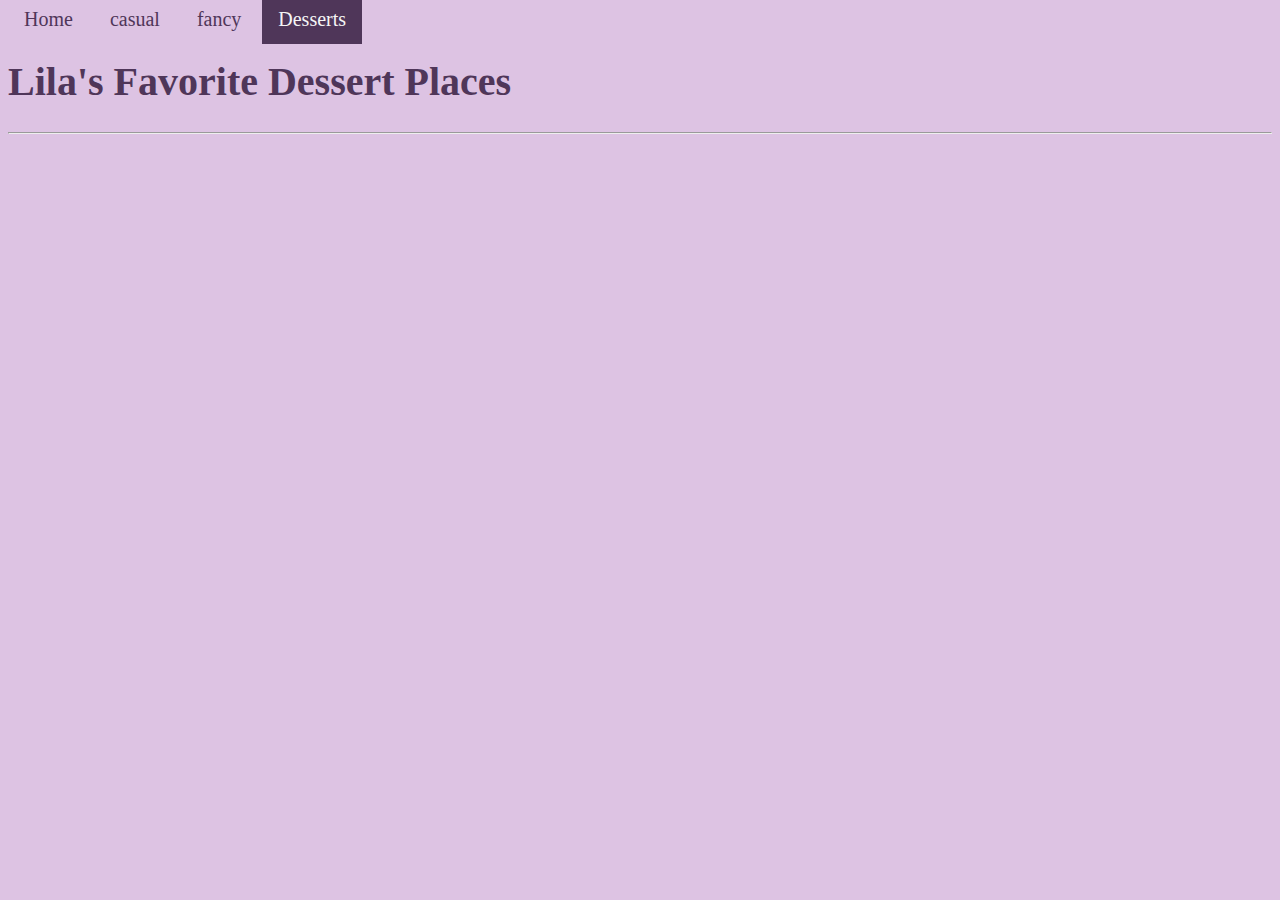
==== nice.html @ fa157d43 "Add files via upload" ====
<!doctype html>
<html>
<div class="topnav">
  <a href="index.html">Home</a>
  <a href="casual.html">casual</a>
  <a href="fancy.html">fancy</a>
  <a href="nice.html"class="active">Desserts</a>
</div>
<head>
	<title>Lila's Favorite Dessert Places</title>
<link href="style.css" type="text/css" rel="stylesheet" />
</head>
<body>
	<h1>Lila's Favorite Dessert Places </h1>

<hr>
</body>
</html>
---- style.css ----
body, p {
	background-color: #ddc3e3;
	color: #4f3659;
	font: "Times New Roman";
	font-size: 20px;
}
h1 {
	color: #4f3659;
	font: "Times New Roman";
}
topnav {
   background-color: #white;
   overflow: hidden;
}

.topnav a {
   float: center;
   color: #4f3659;
   text-align: center;
   padding: 14px 16px;
   text-decoration: none;
   font-size: 20px;
}

.topnav a:hover {
   background-color: #DDDDDD;
   color: black;
}

.topnav a.active {
   background-color: #4f3659;
   color: whitesmoke;
}
colorBand {
	background: #C4DACF;
	height: 120px;
	width: 100%;
}

img{
   height: 80%;
   width: 80%;
}
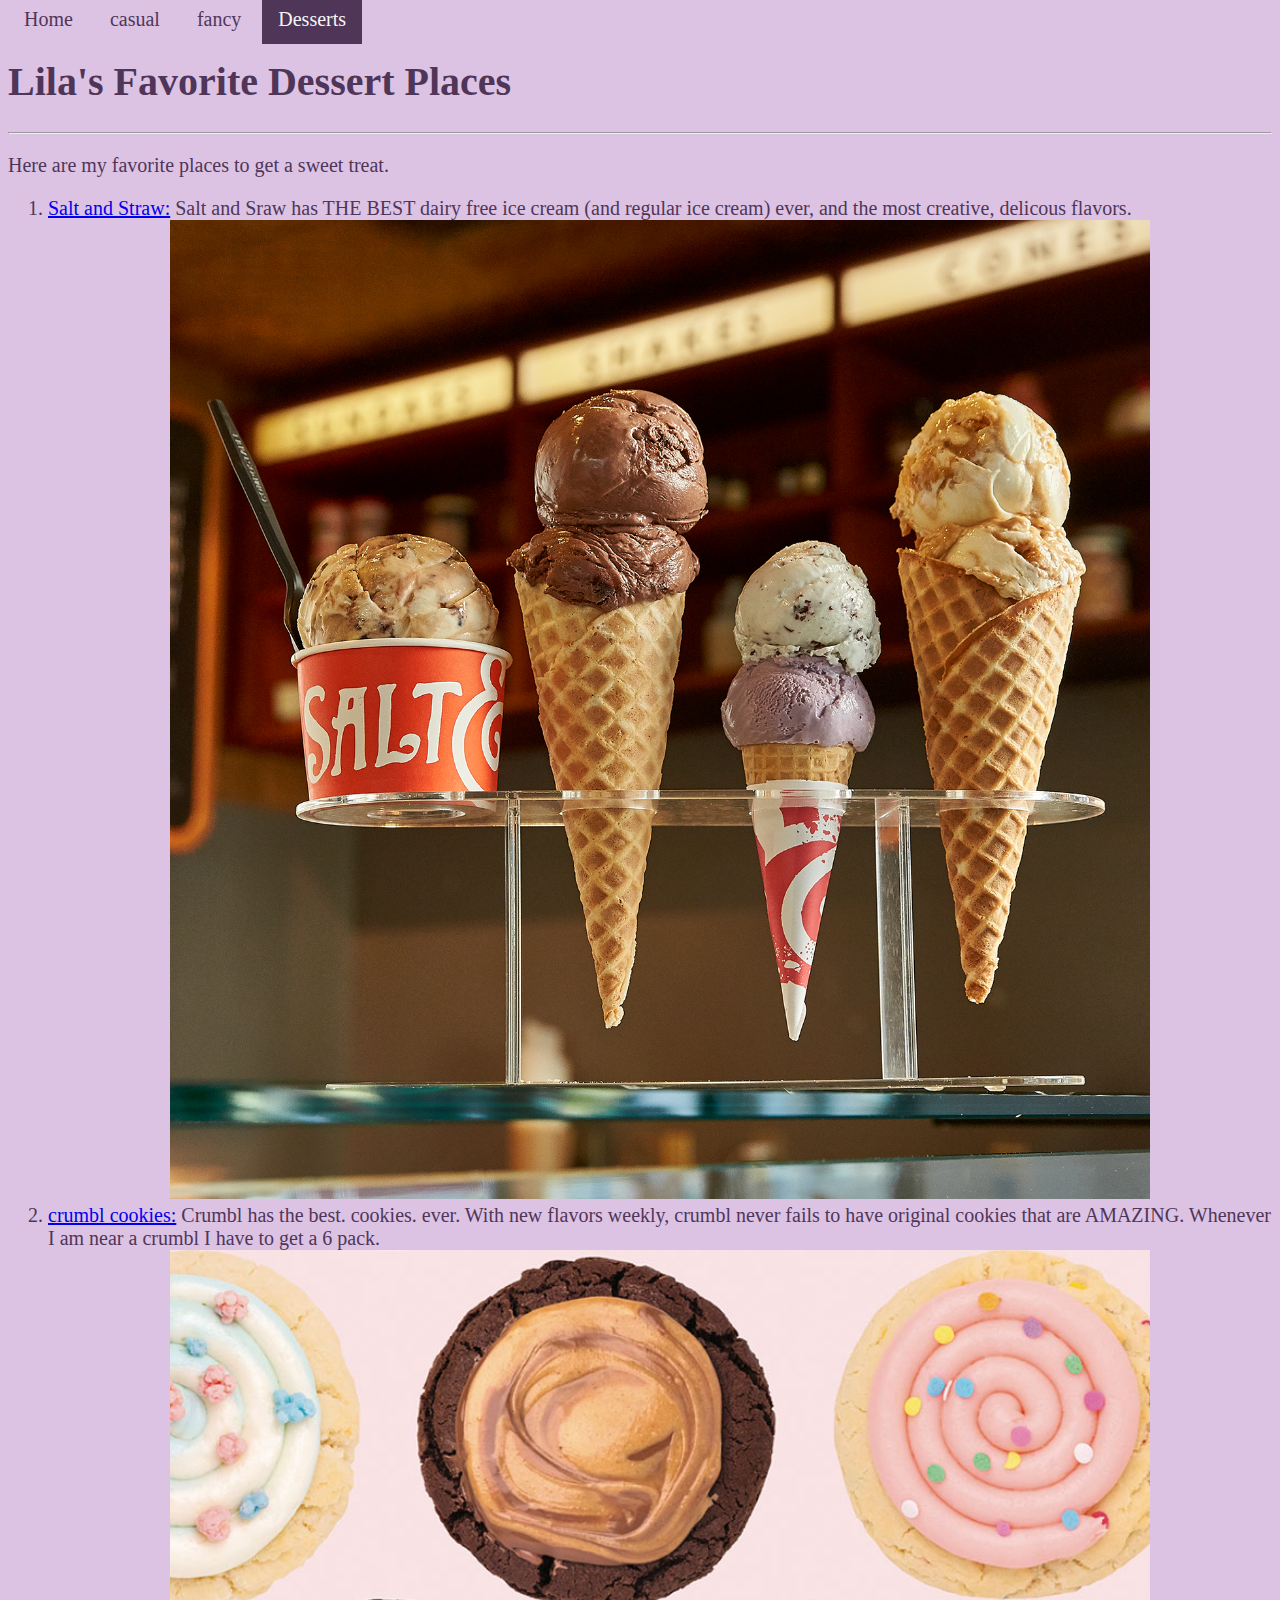
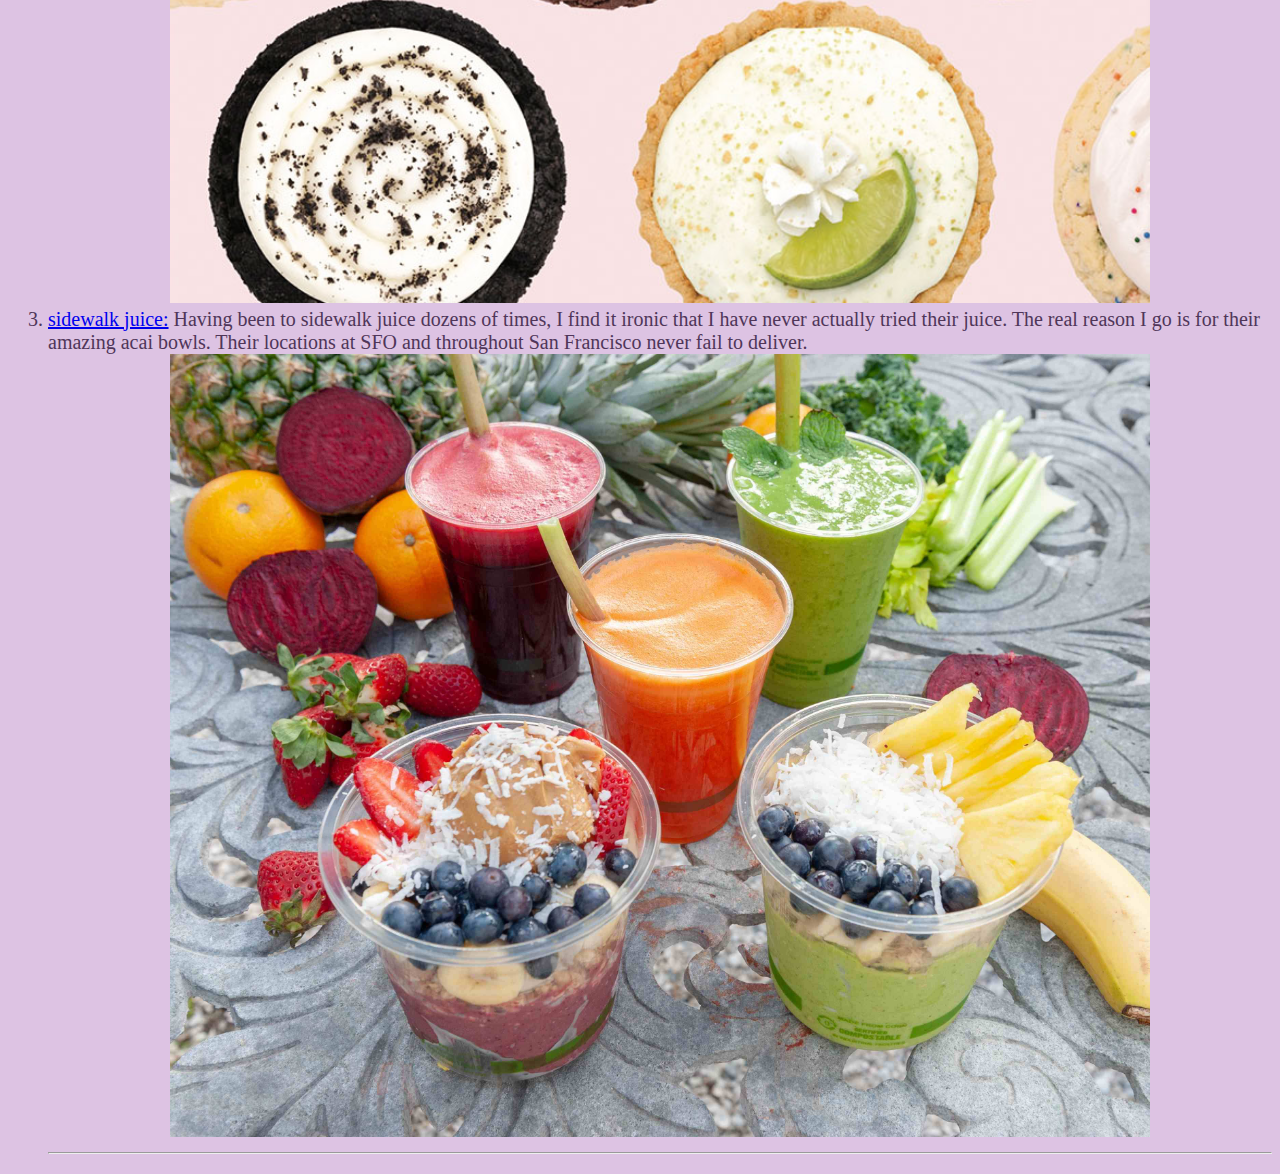
==== commit edd76e7d: "Add files via upload" ====
--- a/nice.html
+++ b/nice.html
@@ -12,6 +12,21 @@
 </head>
 <body>
 	<h1>Lila's Favorite Dessert Places </h1>
+  <hr>
+<p>Here are my favorite places to get a sweet treat.</p>
+
+<ol>
+  <li><a href= "https://saltandstraw.com/collections/shop-all/?gad_source=1&gclid=EAIaIQobChMIrsWXnt2ShgMVMQWtBh3H1gr0EAAYASAAEgInnvD_BwE">Salt and Straw:</a>
+     Salt and Sraw has THE BEST dairy free ice cream (and regular ice cream) ever, and the most creative, delicous flavors. <center><img src="saltAndStraw.png"></center></li>
+
+     <li><a href= "https://crumblcookies.com/?utm_source=google&utm_medium=search&utm_campaign=CRUMBL-US+%7C+GOOGLE+%7C+BRANDED+SEARCH+%7C+ONGOING+%7C+CONVERSION+%7C+SEARCH&gad_source=1&gclid=EAIaIQobChMIq5XF9t2ShgMVHyStBh2WtQ-kEAAYASAAEgKNtfD_BwE">
+     crumbl cookies:</a>
+     Crumbl has the best. cookies. ever. With new flavors weekly, crumbl never fails to have original cookies that are AMAZING. Whenever I am near a crumbl I have to get a 6 pack. <center><img src="crumbl.jpg"></center></li>
+
+     <li><a href= "https://sidewalkjuice.com/">
+     sidewalk juice:</a>
+     Having been to sidewalk juice dozens of times, I find it ironic that I have never actually tried their juice. The real reason I go is for their amazing acai bowls. Their locations at SFO and throughout San Francisco never fail to deliver.  <center><img src="sidewalk.jpeg"></center></li>
+
 
 <hr>
 </body>
